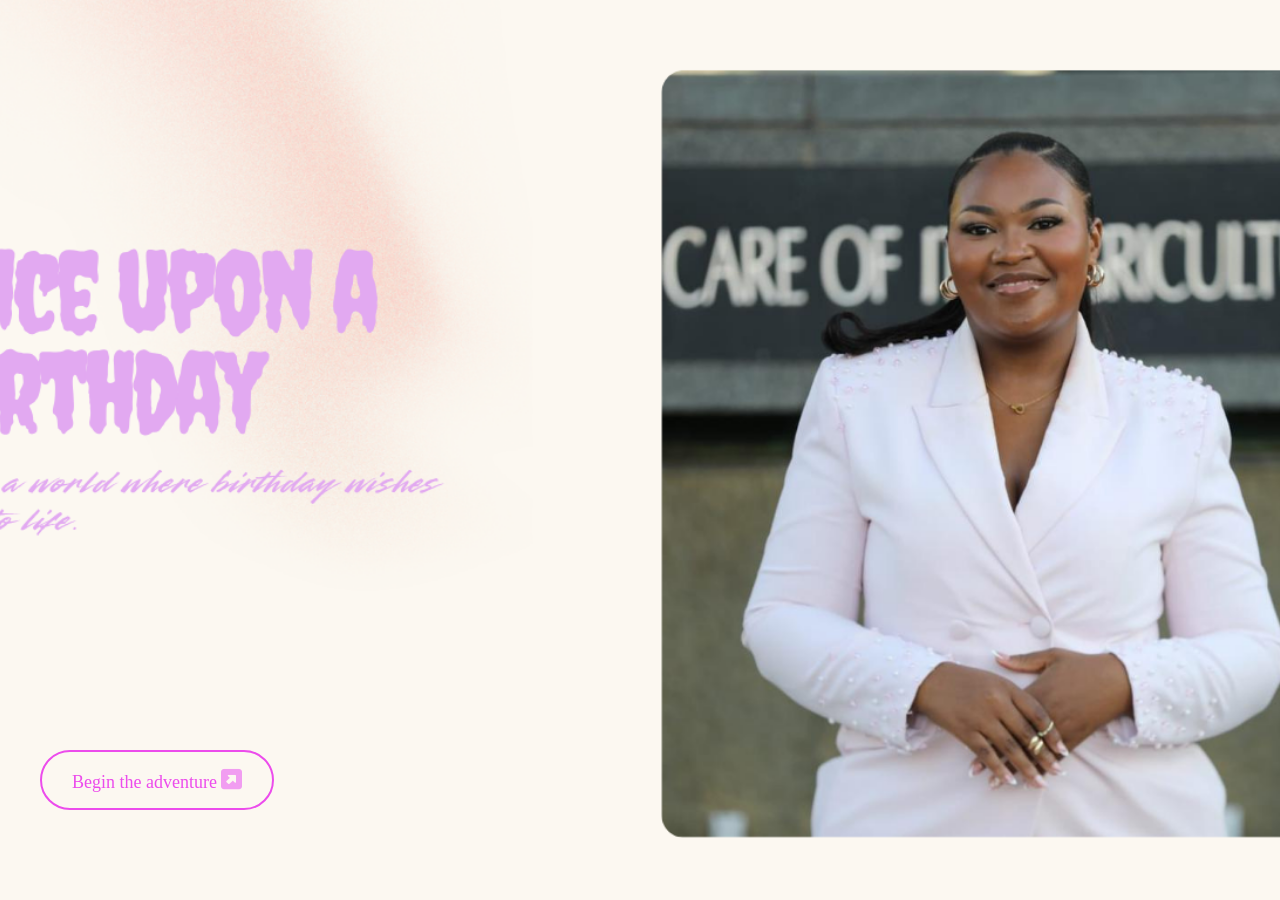
==== index.html @ eb998ced "Add files via upload" ====
<!DOCTYPE html>
<html lang="en">
<head>
    <meta charset="UTF-8">
    <meta name="viewport" content="width=device-width, initial-scale=1.0, maximum-scale=1.0">
    <title>Mandisa's Birthday</title>
    <link rel="stylesheet" href="style.css">
        <link rel="stylesheet" href="https://cdnjs.cloudflare.com/ajax/libs/font-awesome/6.5.1/css/all.min.css"
        integrity="sha512-DTOQO9RWCH3ppGqcWaEA1BIZOC6xxalwEsw9c2QQeAIftl+Vegovlnee1c9QX4TctnWMn13TZye+giMm8e2LwA=="
        crossorigin="anonymous" referrerpolicy="no-referrer" />
    <link
        href="https://fonts.googleapis.com/css2?family=Dancing+Script:wght@500;700&family=Poppins:wght@400;600&display=swap"
        rel="stylesheet">
    <script src="https://code.jquery.com/jquery-3.7.1.min.js"
        integrity="sha256-/JqT3SQfawRcv/BIHPThkBvs0OEvtFFmqPF/lYI/Cxo=" crossorigin="anonymous"></script>

</head>
<body class="indexbody">
    <div class="container">
        <a href="adventure.html" class="button">Begin the adventure <i class='fas fa-external-link-square-alt' style='font-size:24px;color:rgb(241, 157, 241)'></i></a>
    </div>
</body>
</html>
---- style.css ----
@import url('https://fonts.googleapis.com/css2?family=Coiny&family=Titan+One&display=swap');
@import url('https://fonts.googleapis.com/css2?family=Nerko+One&family=Sriracha&display=swap');
@import url('https://fonts.googleapis.com/css2?family=Dancing+Script:wght@700&display=swap');

*{
    margin: 0;
    padding: 0;
    box-sizing: border-box;
}

:root{
      --color-pink: #feecea;
    --color-white: #fff;
    --color-black: #333;
    --color-text-pink: #FF7882;
    --color-heart: #FF7882;
    --color-bg-letter: #fff8e4;
    --color-border: #DACCBF;
    --color-purple: rgb(236, 76, 236);
}

.indexbody{
    position: relative;
    background-image:url('images/homepage.png');
background-repeat: no-repeat;
background-size: cover;
background-position: center;
    font-size: 16px;
    margin: 0;
    padding: 0;
    height: 100hv;
    animation: slideInLeft 1s ease-out; /* apply the animation */
}
@keyframes slideInLeft {
    from {
        transform: translateX(100%); /* starts off screen to the right */
        opacity: 0;
    }
    to {
        transform: translateX(0); /* slides into normal position */
        opacity: 1;
    }
}

.adventurebody{
    margin:0;
    padding:0;
    perspective: 3000px; /* gives the gate a 3D depth */
    overflow: hidden;
}

.adventure-container{
    position: relative;
    background-image: linear-gradient(var(--color-white), var(--color-white));
    background-repeat: no-repeat;
    background-size: cover;
    overflow: hidden;
    height: 100vh;
    width: 100%;
}
.container{
    position: relative;
    height: 100vh;
    width: auto;
    display: flex;
    flex-direction: column;  /* stack items vertically */
    justify-content: flex-end; /* push content to bottom */
    padding: 40px;
}

.button{
    display: inline-block;
    align-self: flex-start;
    margin-bottom: 50px;      
    padding: 15px 30px;
    font-size: 18px;
    color: var(--color-purple);
    border: 2px solid var(--color-purple);
    border-radius: 50px;
    cursor: pointer;
    text-decoration: none;
}

.container a{
    text-decoration: none;
}

.gate {
    position: fixed;
    top: 0;
    width: 50%;
    height: 100vh;
    background-color: var(--color-black);
    z-index: 999;
    transition: transform 1.5s ease-in-out;
}

.gate-left {
    left: 0;
    transform-origin: left;
    display: flex;
    justify-content: flex-end;  /* pushes ribbon to the middle */
    align-items: center;
}

.gate-right {
    right: 0;
    transform-origin: right;
}

/* ribbon sitting in the middle of the screen */
.ribbon {
    font-size: 60px;
    cursor: pointer;
    z-index: 1000;
    transition: transform 0.3s ease;
    user-select: none;
}

.ribbon:hover {
    transform: scale(1.2);  /* grows slightly on hover */
}

/* open state — added by JavaScript */
.gate-left.open {
    transform: rotateY(-110deg);
}

.gate-right.open {
    transform: rotateY(110deg);
}

.camera-wrapper {
    position: relative;
    display: inline-block;
    width: 700px;
}

.camera-frame {
    width: 100%;
    display: block;
    
}

/* white screen on the left of the camera */
.camera-lens {
    position: absolute;
    top: 35%;
    left: 12%;
    width: 45%;
    height: 50%;
    overflow: hidden;
    border-radius: 4px;
}

.slide {
    position: absolute;
    width: 100%;
    height: 100%;
    opacity: 0;
    transition: opacity 0.8s ease;
    object-fit: cover;
}

.slide.active {
    opacity: 1;
}
video.slide {
 width: 100%;
height: 100%;
object-fit: cover;
}
/* JUMP zone */
#zone-jump {
    position: absolute;
    top: 40%;
    right: 22%;
    width: 45px;
    height: 45px;
    border-radius: 50%;
    cursor: pointer;
    background: transparent;
}

/* glow on hover so user knows its clickable */
#zone-jump:hover {
    background: rgba(255, 255, 255, 0.15);
    box-shadow: 0 0 10px rgba(255, 255, 255, 0.5);
}


.scene {
  display: flex;
  justify-content: center;
  padding: 3rem 0;
  min-height: 420px;
  perspective: 1500px;
  padding-top: 10%;
  position: absolute;
  bottom: 30%;
  right:10%;
}

.book-wrapper {
  transform: rotateX(-15deg) rotateZ(5deg); 
  transform-style: preserve-3d;
}

.book {
  position: relative;
  width: 250px;
  height: 350px;
}

/* right inside page — sits behind, always visible */
.page-right {
  position: absolute;
  left: 0;
  top: 0;
  width: 100%;
  height: 100%;
  background: #fff0f6;
  border-radius: 0 12px 12px 0;
  border: 1px solid #f0c0d8;
  display: flex;
  flex-direction: column;
  justify-content: center;
  align-items: center;
  padding: 24px;
  text-align: center;
  z-index: 1;
}

/* the flipping cover */
.cover {
  position: absolute;
  left: 0;
  top: 0;
  width: 100%;
  height: 100%;
  transform-style: preserve-3d;
  transform-origin: left center;
  transition: transform 1s ease;
  z-index: 3;
  cursor: pointer;
}

.cover.open {
  transform: rotateY(-160deg);
}

/* front face of cover */
.cover-front {
  position: absolute;
  inset: 0;
  backface-visibility: hidden;
  -webkit-backface-visibility: hidden;
  background: linear-gradient(135deg, #ffb6c1, #d8b4fe);
  border-radius: 12px;
  display: flex;
  flex-direction: column;
  justify-content: center;
  align-items: center;
  padding: 20px;
  text-align: center;
  box-shadow: 4px 4px 20px rgba(0,0,0,0.15);
}

/* back face of cover = left inside page */
.cover-back {
  position: absolute;
  inset: 0;
  backface-visibility: hidden;
  -webkit-backface-visibility: hidden;
  transform: rotateY(180deg);
  background: #fdf0ff;
  border-radius: 12px;
  display: flex;
  flex-direction: column;
  justify-content: center;
  align-items: center;
  padding: 20px;
  text-align: center;
  box-shadow: -4px 4px 20px rgba(0,0,0,0.1);
}

.emoji {
  font-size: 46px;
  margin-bottom: 10px;
}

.front-text {
  font-family: Georgia, serif;
  font-size: 20px;
  color: white;
  font-style: italic;
}

.hint {
  font-size: 12px;
  color: rgba(255,255,255,0.9);
  margin-top: 14px;
  animation: blink 1.5s infinite;
}

.left-msg {
  font-family: Georgia, serif;
  font-size: 15px;
  color: #9333ea;
  line-height: 1.8;
}

.right-title {
  font-size: 18px;
  font-weight: 500;
  color: #9d174d;
  margin-bottom: 12px;
  font-family: Georgia, serif;
}

.right-msg {
  font-family: Georgia, serif;
  font-size: 14px;
  color: #be185d;
  line-height: 1.8;
}

@keyframes blink {
  0%, 100% { opacity: 1; }
  50%       { opacity: 0; }
}


.decoration {
  position: fixed; /* stays over everything */
  top: 0;
  left: 0;
  width: 100%;
  height: 100%;
  pointer-events: none; /* so decorations don't block clicks */
  z-index: 100;
}

.decoration img {
 position: absolute;
 opacity:0.85;
 animation: float 4s ease-in-out infinite;
 
}

.decoration img:nth-child(1) { top: 5%;  left: 3%;  width: 80px; }
.decoration img:nth-child(2) { top: 8%;  right: 4%; width: 70px; }
.decoration img:nth-child(3) { bottom: 15%; right: 5%; width: 50px; }
.decoration img:nth-child(4) { bottom: 10%; left: 6%; width: 90px; }
.decoration img:nth-child(5) { top: 8%; left: 49%; width: 60px; }
.decoration img:nth-child(6) { bottom: 10%; right: 40%; width: 90px; }

@keyframes float {
  0%, 100% { transform: translateY(0px);   }
  50%       { transform: translateY(-12px); }
}



/* ─── RESPONSIVE ─────────────────────────── */

/* Tablet (max 1024px) */
@media (max-width: 1024px) {

  .camera-wrapper {
    width: 500px;
  }

  .scene {
    right: 5%;
    bottom: 25%;
  }

  .book {
    width: 200px;
    height: 300px;
  }

  .front-text { font-size: 17px; }
  .right-title { font-size: 15px; }
  .right-msg   { font-size: 12px; }
  .left-msg    { font-size: 13px; }
}

/* Mobile (max 768px) */
@media (max-width: 768px) {

  /* stack camera and book vertically */
  .adventure-container {
    display: flex;
    flex-direction: column;
    align-items: center;
    height: auto;
    min-height: 100vh;
    overflow-y: auto;
  }

  .camera-wrapper {
    width: 90vw;
    max-width: 400px;
    margin-top: 20px;
  }

  /* lens position scales with camera */
  .camera-lens {
    top: 35%;
    left: 12%;
    width: 45%;
    height: 50%;
  }

  /* book sits below camera */
  .scene {
    position: relative;
    bottom: auto;
    right: auto;
    padding-top: 30px;
    padding-bottom: 40px;
    min-height: unset;
    width: 100%;
    justify-content: center;
  }

  .book-wrapper {
    transform: rotateX(-10deg) rotateZ(3deg);
  }

  .book {
    width: 180px;
    height: 270px;
  }

  .emoji      { font-size: 34px; }
  .front-text { font-size: 16px; }
  .hint       { font-size: 11px; }
  .right-title{ font-size: 14px; }
  .right-msg  { font-size: 11px; }
  .left-msg   { font-size: 12px; }

  /* ribbon stays centered */
  .ribbon { font-size: 44px; }

  /* decorations smaller on mobile */
  .decoration img:nth-child(1) { width: 50px; }
  .decoration img:nth-child(2) { width: 45px; }
  .decoration img:nth-child(3) { width: 35px; }
  .decoration img:nth-child(4) { width: 55px; }
  .decoration img:nth-child(5) { width: 40px; }
  .decoration img:nth-child(6) { width: 55px; }
}

/* Small mobile (max 480px) */
@media (max-width: 480px) {

  .camera-wrapper {
    width: 95vw;
  }

  .book {
    width: 150px;
    height: 230px;
  }

  .emoji      { font-size: 28px; }
  .front-text { font-size: 14px; }
  .right-title{ font-size: 12px; }
  .right-msg  { font-size: 10px; line-height: 1.6; }
  .left-msg   { font-size: 11px; }

  /* tighten decoration positions on small screens */
  .decoration img:nth-child(1) { top: 2%;  left: 1%;  width: 40px; }
  .decoration img:nth-child(2) { top: 2%;  right: 1%; width: 38px; }
  .decoration img:nth-child(3) { bottom: 12%; right: 2%; width: 30px; }
  .decoration img:nth-child(4) { bottom: 8%;  left: 2%;  width: 42px; }
  .decoration img:nth-child(5) { top: 5%;  left: 44%; width: 35px; }
  .decoration img:nth-child(6) { bottom: 8%; right: 2%; width: 42px; }
}


/* ─── INDEX PAGE RESPONSIVE ─────────────────────────── */

/* Tablet (max 1024px) */
@media (max-width: 1024px) {
  .container {
    padding: 30px;
  }

  .button {
    font-size: 16px;
    padding: 12px 24px;
  }
}

/* Mobile (max 768px) */
@media (max-width: 768px) {
  .indexbody {
    background-position: center;  /* keeps bg image centered on mobile */
  }

  .container {
    padding: 20px;
    justify-content: flex-end;    /* keeps button at bottom */
  }

  .button {
    font-size: 15px;
    padding: 12px 22px;
    margin-bottom: 40px;
  }
}

/* Small mobile (max 480px) */
@media (max-width: 480px) {
  .container {
    padding: 15px;
    align-items: center;          /* centers button horizontally */
    justify-content: flex-end;
  }

  .button {
    font-size: 14px;
    padding: 10px 20px;
    margin-bottom: 30px;
    text-align: center;
    width: 80%;                   /* stretches button on small screens */
  }

  .button i {
    font-size: 18px !important;   /* scales icon down */
  }
}
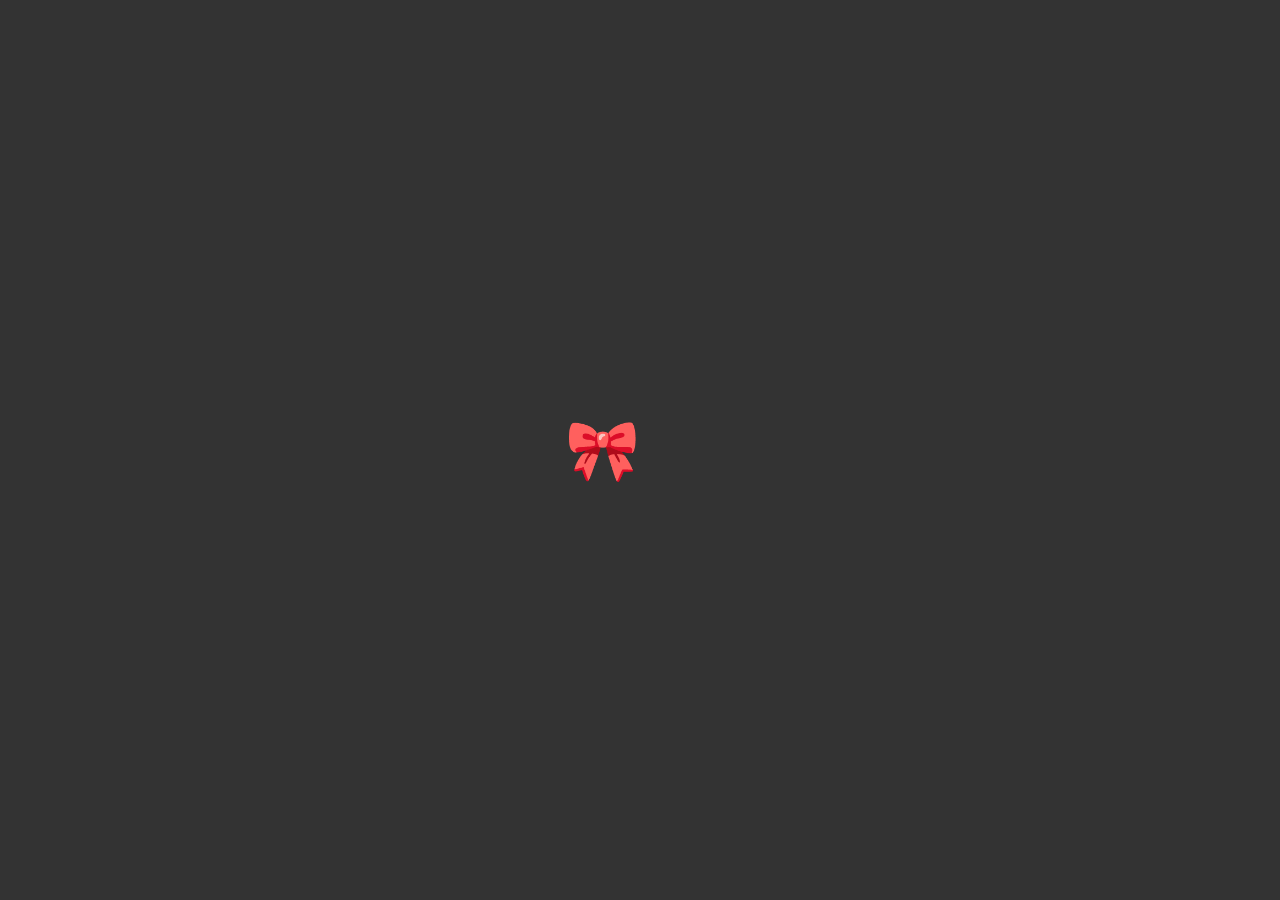
==== commit 2c53704a: "Rename adventure.html to index.html" ====
--- a/index.html
+++ b/index.html
@@ -2,7 +2,7 @@
 <html lang="en">
 <head>
     <meta charset="UTF-8">
-    <meta name="viewport" content="width=device-width, initial-scale=1.0, maximum-scale=1.0">
+    <meta name="viewport" content="width=device-width, initial-scale=1.0, maximu-scale=1.0">
     <title>Mandisa's Birthday</title>
     <link rel="stylesheet" href="style.css">
         <link rel="stylesheet" href="https://cdnjs.cloudflare.com/ajax/libs/font-awesome/6.5.1/css/all.min.css"
@@ -13,11 +13,123 @@
         rel="stylesheet">
     <script src="https://code.jquery.com/jquery-3.7.1.min.js"
         integrity="sha256-/JqT3SQfawRcv/BIHPThkBvs0OEvtFFmqPF/lYI/Cxo=" crossorigin="anonymous"></script>
+</head>
 
-</head>
-<body class="indexbody">
-    <div class="container">
-        <a href="adventure.html" class="button">Begin the adventure <i class='fas fa-external-link-square-alt' style='font-size:24px;color:rgb(241, 157, 241)'></i></a>
+
+<body class="adventurebody">
+
+    <div class="gate gate-left">
+        <div class="ribbon" id="ribbon">🎀</div>
     </div>
+<div class="gate gate-right"></div>
+    <div class="adventure-container">
+       <div class="camera-wrapper">
+        <img src="images/vintage _camera.jpg" class="camera-frame">
+         <div class="camera-lens">
+        <img src="images/slide.gif" class="slide active">
+        <img src="images/picture.jpeg" class="slide">
+        <img src="images/picture1.jpeg" class="slide">
+        <img src="images/slideshow1.jpeg" class="slide">
+        <img src="images/slideshow2.jpg" class="slide">
+        <img src="images/slideshow3.jpeg" class="slide">
+        <img src="images/slideshow4.jpg" class="slide">
+        <video src="images/slideshow11.mp4" class="slide" autoplay muted playsinline loop></video>
+        <img src="images/slideshow5.jpg" class="slide">
+        <img src="images/slideshow8.jpg" class="slide">
+        <img src="images/slideshow6.jpg" class="slide">
+        <video src="images/slideshow9.mp4" class="slide" autoplay muted playsinline loop></video> 
+        <video src="images/slideshow10.mp4" class="slide" autoplay muted playsinline loop></video>  
+        <img src="images/slideshow7.jpg" class="slide">
+        <img src="images/slideshow4.jpg" class="slide">
+        
+    </div>
+
+     <div class="zone" id="zone-jump"></div>
+     
+       </div> 
+
+
+   <div class="scene">
+    <div class="book-wrapper">
+    <div class="book">
+
+      <!-- right inside page (always behind) -->
+      <div class="page-right">
+        <p class="right-title">🎂 Happy Birthday! 🎂</p>
+        <p class="right-msg">
+          Wishing you a day filled with love,
+          laughter, and all the things that
+          make you smile.<br><br>
+          May this year bring you everything
+          your heart desires. You deserve
+          all the happiness in the world!<br><br>
+          With love 💜
+        </p>
+      </div>
+
+      <!-- cover that flips open -->
+      <div class="cover" id="cover">
+        <!-- front of cover -->
+        <div class="cover-front">
+          <div class="emoji">🎀</div>
+          <p class="front-text">A message for you...</p>
+          <p class="hint">Click to open 💌</p>
+        </div>
+        <!-- back of cover = left inside page -->
+        <div class="cover-back">
+          <div class="emoji">✨</div>
+          <p class="left-msg">
+            You are loved more than<br>
+            words can say.<br><br>
+            Today is your day —<br>
+            celebrate every moment! 🎉
+          </p>
+        </div>
+      </div>
+
+    </div>
+  </div>
+  </div>
+
+  <div class="decoration">
+    <img src="images/balloon1.png">
+    <img src="images/balloon2.png">
+    <img src="images/heart.png">
+    <img src="images/heart_letter.png">
+    <img src="images/hat.png">
+    <img src="images/smiley_icon.png">
+
+  </div>
+
+  <script>
+        const ribbon = document.getElementById('ribbon');
+        const gateLeft = document.querySelector('.gate-left');
+        const gateRight = document.querySelector('.gate-right');
+
+        ribbon.addEventListener('click', () => {
+            gateLeft.classList.add('open');
+            gateRight.classList.add('open');
+        });
+    </script>
+    <script>
+         let current = 0;
+        const slides = document.querySelectorAll('.slide');
+
+        document.getElementById('zone-jump').addEventListener('click', () => {
+            current = (current + 1) % slides.length;
+            showSlide(current);
+        });
+
+        function showSlide(index) {
+            slides.forEach(s => s.classList.remove('active'));
+            slides[index].classList.add('active');
+        }
+    </script>
+
+    <script>
+       document.getElementById('cover').addEventListener('click', function () {
+  this.classList.toggle('open');
+});
+    </script>
 </body>
-</html>+</html>
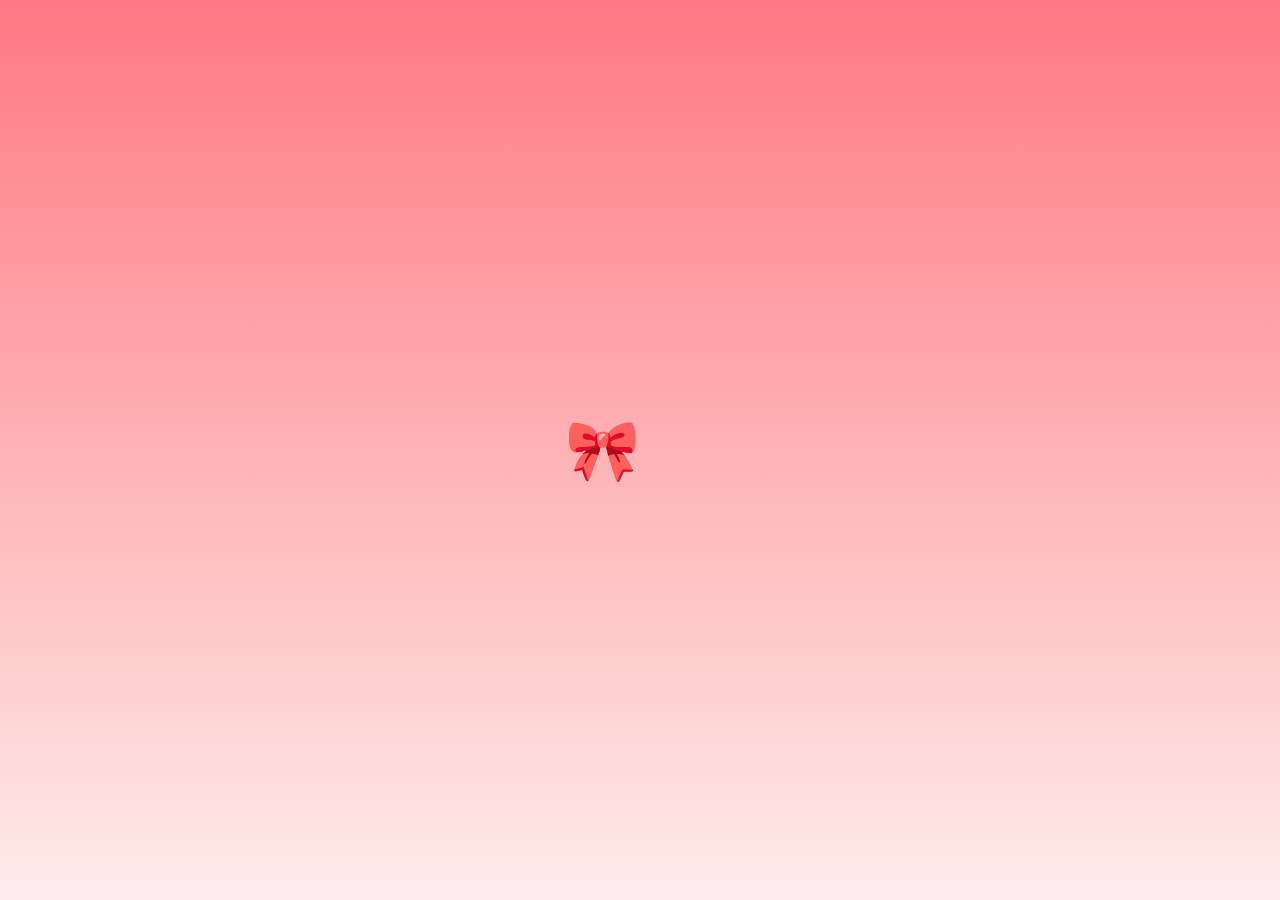
==== commit fba81d48: "Rename adventure.html to index.html" ====
--- a/index.html
+++ b/index.html
@@ -24,7 +24,7 @@
 <div class="gate gate-right"></div>
     <div class="adventure-container">
        <div class="camera-wrapper">
-        <img src="images/vintage _camera.jpg" class="camera-frame">
+        <img src="images/vintage_camera.jpg" class="camera-frame">
          <div class="camera-lens">
         <img src="images/slide.gif" class="slide active">
         <img src="images/picture.jpeg" class="slide">
@@ -55,15 +55,23 @@
 
       <!-- right inside page (always behind) -->
       <div class="page-right">
-        <p class="right-title">🎂 Happy Birthday! 🎂</p>
+        <p class="right-title">🎂 Happy 23rd Birthday! 🎂</p>
         <p class="right-msg">
-          Wishing you a day filled with love,
-          laughter, and all the things that
-          make you smile.<br><br>
-          May this year bring you everything
-          your heart desires. You deserve
-          all the happiness in the world!<br><br>
+          Everytime your birthday comes around, 
+          I always thank all the Gods and stars that are
+          reponsible for us having to meet.
+          <br>
+          You are one of the most beautiful things
+          that made my time eMontebello worth it.
+          You have no idea how much I love and appreciate
+          you for being in my life.
+          <br>
+          Anyways, have a great day.
+          <br>
           With love 💜
+          Mabedii <br>
+          Ps. ungangikhumbuzi ukuthi umdala kumani
+          I know lol
         </p>
       </div>
 
@@ -97,10 +105,19 @@
     <img src="images/heart.png">
     <img src="images/heart_letter.png">
     <img src="images/hat.png">
-    <img src="images/smiley_icon.png">
+    <img src="images/flowers1.jpg">
+    <img src="images/decorate_flower.png">
 
   </div>
+<div class="flag_birthday">
+ <img src="/images/1.png" alt="" width="350" class="flag__left">
+  <img src="/images/1.png" alt="" width="350" class="flag__right">
 
+</div>
+
+<div class="flower_floor">
+  <img src="images/groundflowers.jpg" class="flower_left">
+</div>
   <script>
         const ribbon = document.getElementById('ribbon');
         const gateLeft = document.querySelector('.gate-left');
--- a/style.css
+++ b/style.css
@@ -46,7 +46,7 @@
     margin:0;
     padding:0;
     perspective: 3000px; /* gives the gate a 3D depth */
-    overflow: hidden;
+   overflow-x: hidden; /* prevents horizontal scroll when gates open */
 }
 
 .adventure-container{
@@ -90,7 +90,7 @@
     top: 0;
     width: 50%;
     height: 100vh;
-    background-color: var(--color-black);
+    background: linear-gradient(var(--color-heart),var(--color-pink));
     z-index: 999;
     transition: transform 1.5s ease-in-out;
 }
@@ -209,7 +209,9 @@
 .book {
   position: relative;
   width: 250px;
-  height: 350px;
+  height: 450px;
+  top:30%;
+  right:5%;
 }
 
 /* right inside page — sits behind, always visible */
@@ -219,7 +221,7 @@
   top: 0;
   width: 100%;
   height: 100%;
-  background: #fff0f6;
+  background: rgb(230, 179, 84);
   border-radius: 0 12px 12px 0;
   border: 1px solid #f0c0d8;
   display: flex;
@@ -255,7 +257,7 @@
   inset: 0;
   backface-visibility: hidden;
   -webkit-backface-visibility: hidden;
-  background: linear-gradient(135deg, #ffb6c1, #d8b4fe);
+  background: linear-gradient(135deg,rgb(239, 239, 102), rgb(230, 179, 84) );
   border-radius: 12px;
   display: flex;
   flex-direction: column;
@@ -273,7 +275,7 @@
   backface-visibility: hidden;
   -webkit-backface-visibility: hidden;
   transform: rotateY(180deg);
-  background: #fdf0ff;
+  background: rgb(239, 239, 102);
   border-radius: 12px;
   display: flex;
   flex-direction: column;
@@ -342,25 +344,78 @@
 }
 
 .decoration img {
- position: absolute;
- opacity:0.85;
- animation: float 4s ease-in-out infinite;
- 
-}
-
-.decoration img:nth-child(1) { top: 5%;  left: 3%;  width: 80px; }
-.decoration img:nth-child(2) { top: 8%;  right: 4%; width: 70px; }
-.decoration img:nth-child(3) { bottom: 15%; right: 5%; width: 50px; }
-.decoration img:nth-child(4) { bottom: 10%; left: 6%; width: 90px; }
-.decoration img:nth-child(5) { top: 8%; left: 49%; width: 60px; }
-.decoration img:nth-child(6) { bottom: 10%; right: 40%; width: 90px; }
+    position: absolute;
+    opacity: 0;
+    animation: float 4s ease-in-out infinite;
+}
+
+.decoration img:nth-child(1) { top: 5%;    left: 3%;    width: 80px; animation: spread1 0.8s 0s    ease-out forwards, float 4s 0.8s  ease-in-out infinite; }
+.decoration img:nth-child(2) { top: 3%;    left: 40%;   width: 70px; animation: spread2 0.8s 0.1s  ease-out forwards, float 4s 0.9s  ease-in-out infinite; }
+.decoration img:nth-child(3) { bottom: 15%; right: 5%;  width: 50px; animation: spread3 0.8s 0.15s ease-out forwards, float 4s 0.95s ease-in-out infinite; }
+.decoration img:nth-child(4) { bottom: 10%; left: 6%;   width: 90px; animation: spread4 0.8s 0.2s  ease-out forwards, float 4s 1s    ease-in-out infinite; }
+.decoration img:nth-child(5) { top: 10%;   right: 30%;  width: 60px; animation: spread5 0.8s 0.1s  ease-out forwards, float 4s 0.9s  ease-in-out infinite; }
+.decoration img:nth-child(6) { bottom: 10%; right: 40%; width: 90px; animation: spread6 0.8s 0.05s ease-out forwards, float 4s 0.85s ease-in-out infinite; }
+.decoration img:nth-child(7) { bottom: 50%; left: 35%;  width: 80px; animation: spread7 0.8s 0.2s  ease-out forwards, float 4s 1s    ease-in-out infinite; }
+
+/* Each spread goes FROM an offset that lands ~center of screen TO its real spot */
+@keyframes spread1 { from { transform: translate(40vw,  40vh); opacity:0; } to { transform: translate(0,0); opacity:0.85; } }
+@keyframes spread2 { from { transform: translate(10vw,  45vh); opacity:0; } to { transform: translate(0,0); opacity:0.85; } }
+@keyframes spread3 { from { transform: translate(-40vw,-30vh); opacity:0; } to { transform: translate(0,0); opacity:0.85; } }
+@keyframes spread4 { from { transform: translate(40vw, -35vh); opacity:0; } to { transform: translate(0,0); opacity:0.85; } }
+@keyframes spread5 { from { transform: translate(-30vw, 35vh); opacity:0; } to { transform: translate(0,0); opacity:0.85; } }
+@keyframes spread6 { from { transform: translate(-10vw,-30vh); opacity:0; } to { transform: translate(0,0); opacity:0.85; } }
+@keyframes spread7 { from { transform: translate(15vw,  10vh); opacity:0; } to { transform: translate(0,0); opacity:0.85; } }
 
 @keyframes float {
-  0%, 100% { transform: translateY(0px);   }
-  50%       { transform: translateY(-12px); }
-}
-
-
+    0%   { transform: translate(0, 0); }
+    50%  { transform: translate(10px, -12px); }
+    100% { transform: translate(0, 0); }
+}
+
+.flag_birthday{
+    position: fixed;
+    display: flex;
+    justify-content: space-between;
+    transform: translateY(-200px);
+    animation: translateYflag 1s ease-out forwards;
+    top:0%;
+    gap: 100%;
+}
+
+@keyframes translateYflag {
+    to {
+        transform: translateY(-10px);
+    }
+}
+
+.flag__birthday .flag__left{
+    transform: rotate(-10deg) translate(-20px,30px);
+}
+.flag__birthday .flag__right{
+    transform: rotate(10deg) translate(20px,30px) scaleX(-1);
+}
+
+
+.flower_floor{
+    position: fixed;
+    bottom:0%;
+    width: 30%;
+    height: 20%;
+    display: flex;
+    opacity: 0.5;
+    justify-content: space-between;
+    animation: translateYflower 1s ease-out forwards;
+}
+
+@keyframes translateYflower {
+    to {
+        from { transform: translateY(0); }
+    to   { transform: translateY(-10px);}
+}
+}
+.flower_floor .flower__left{
+    transform: rotate(-10deg) translate(-20px,30px);
+}
 
 /* ─── RESPONSIVE ─────────────────────────── */
 
@@ -378,7 +433,9 @@
 
   .book {
     width: 200px;
-    height: 300px;
+    height: 350px;
+    top: 0%;
+    right:1%;
   }
 
   .front-text { font-size: 17px; }
@@ -431,8 +488,10 @@
   }
 
   .book {
-    width: 180px;
-    height: 270px;
+    width: 200px;
+    height: 350px;
+    top:0%;
+    right: 1%;
   }
 
   .emoji      { font-size: 34px; }
@@ -462,8 +521,10 @@
   }
 
   .book {
-    width: 150px;
-    height: 230px;
+    width: 200px;
+    height: 350px;
+     top:0%;
+    right:1%;
   }
 
   .emoji      { font-size: 28px; }
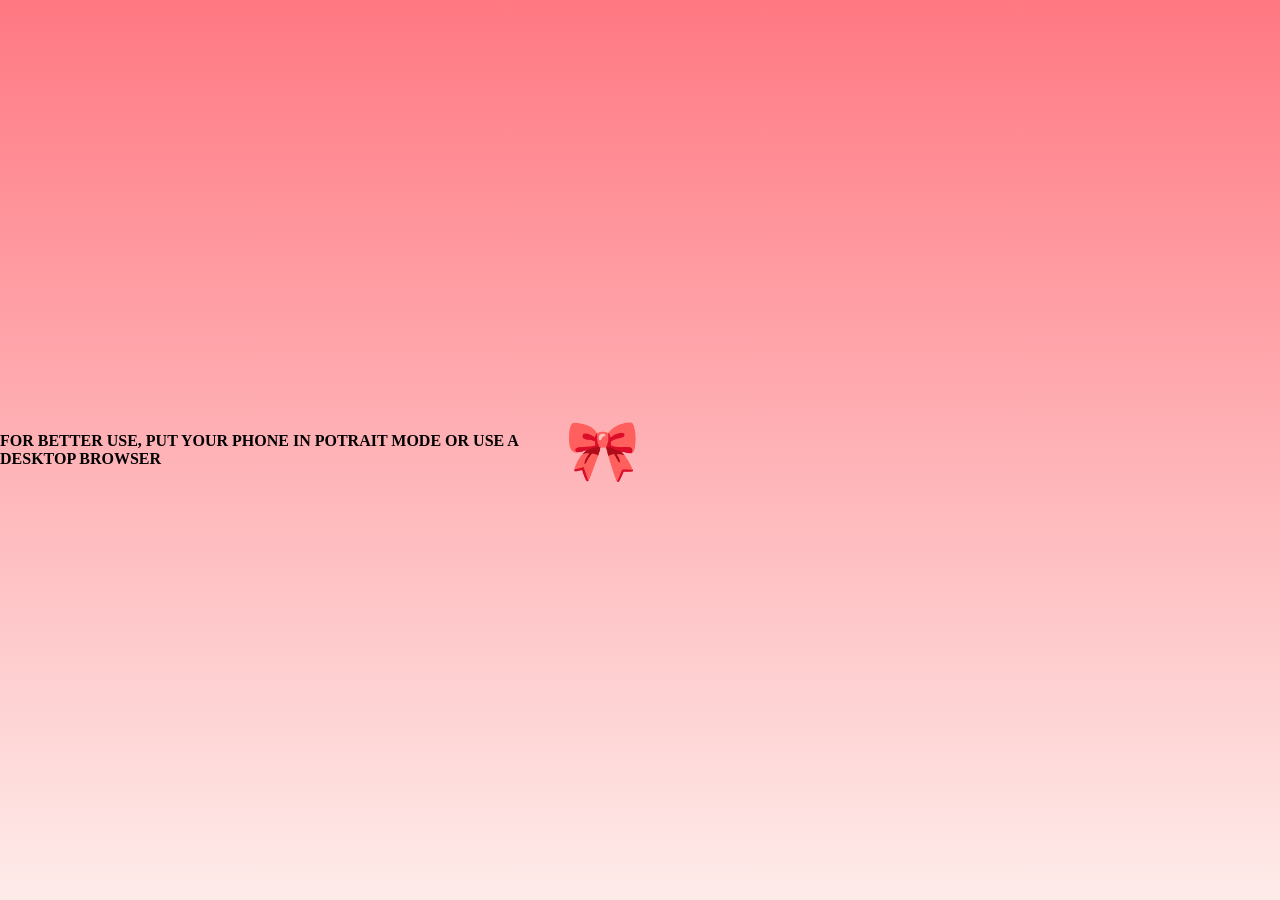
==== commit 0917dd17: "Add user prompt for mobile and desktop usage Added a message prompt for better user experience on mo" ====
--- a/index.html
+++ b/index.html
@@ -19,6 +19,7 @@
 <body class="adventurebody">
 
     <div class="gate gate-left">
+    <p style="color: black; font-family: cursive;top: 40%;right: 20%"><b>FOR BETTER USE, PUT YOUR PHONE IN POTRAIT MODE OR USE A DESKTOP BROWSER</b></p>
         <div class="ribbon" id="ribbon">🎀</div>
     </div>
 <div class="gate gate-right"></div>
--- a/style.css
+++ b/style.css
@@ -89,7 +89,7 @@
     position: fixed;
     top: 0;
     width: 50%;
-    height: 100vh;
+    height: 100%;
     background: linear-gradient(var(--color-heart),var(--color-pink));
     z-index: 999;
     transition: transform 1.5s ease-in-out;
@@ -434,7 +434,7 @@
   .book {
     width: 200px;
     height: 350px;
-    top: 0%;
+    top: 35%;
     right:1%;
   }
 
@@ -490,7 +490,7 @@
   .book {
     width: 200px;
     height: 350px;
-    top:0%;
+    top:35%;
     right: 1%;
   }
 
@@ -523,7 +523,7 @@
   .book {
     width: 200px;
     height: 350px;
-     top:0%;
+     top:35%;
     right:1%;
   }
 
@@ -594,4 +594,4 @@
   .button i {
     font-size: 18px !important;   /* scales icon down */
   }
-}+}
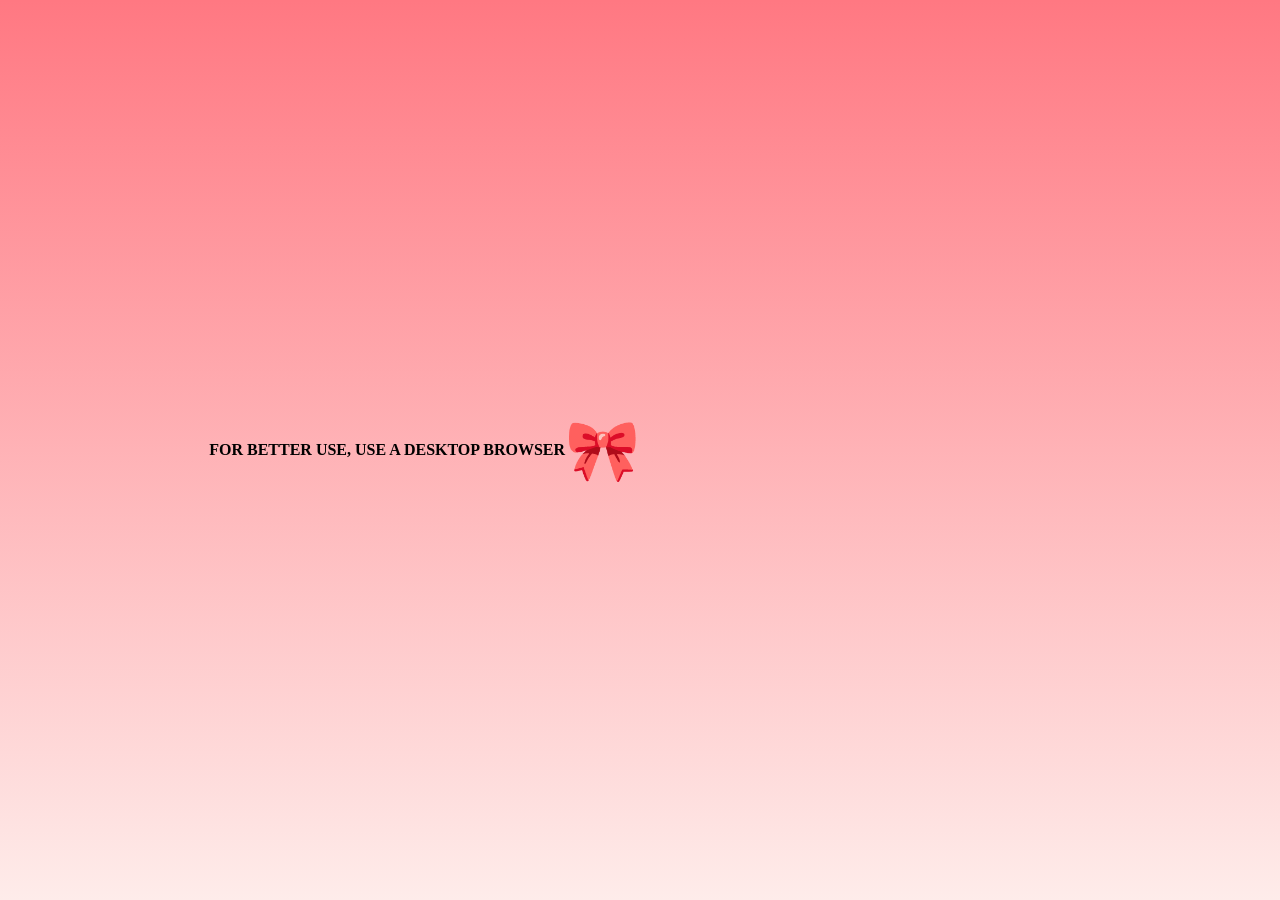
==== commit 7d635b9b: "Update index.html" ====
--- a/index.html
+++ b/index.html
@@ -19,7 +19,7 @@
 <body class="adventurebody">
 
     <div class="gate gate-left">
-    <p style="color: black; font-family: cursive;top: 40%;right: 20%"><b>FOR BETTER USE, PUT YOUR PHONE IN POTRAIT MODE OR USE A DESKTOP BROWSER</b></p>
+    <p style="color: black; font-family: cursive;top: 40%;right: 20%"><b>FOR BETTER USE, USE A DESKTOP BROWSER</b></p>
         <div class="ribbon" id="ribbon">🎀</div>
     </div>
 <div class="gate gate-right"></div>
--- a/style.css
+++ b/style.css
@@ -475,7 +475,7 @@
   .scene {
     position: relative;
     bottom: auto;
-    right: auto;
+    right: -10%;
     padding-top: 30px;
     padding-bottom: 40px;
     min-height: unset;
